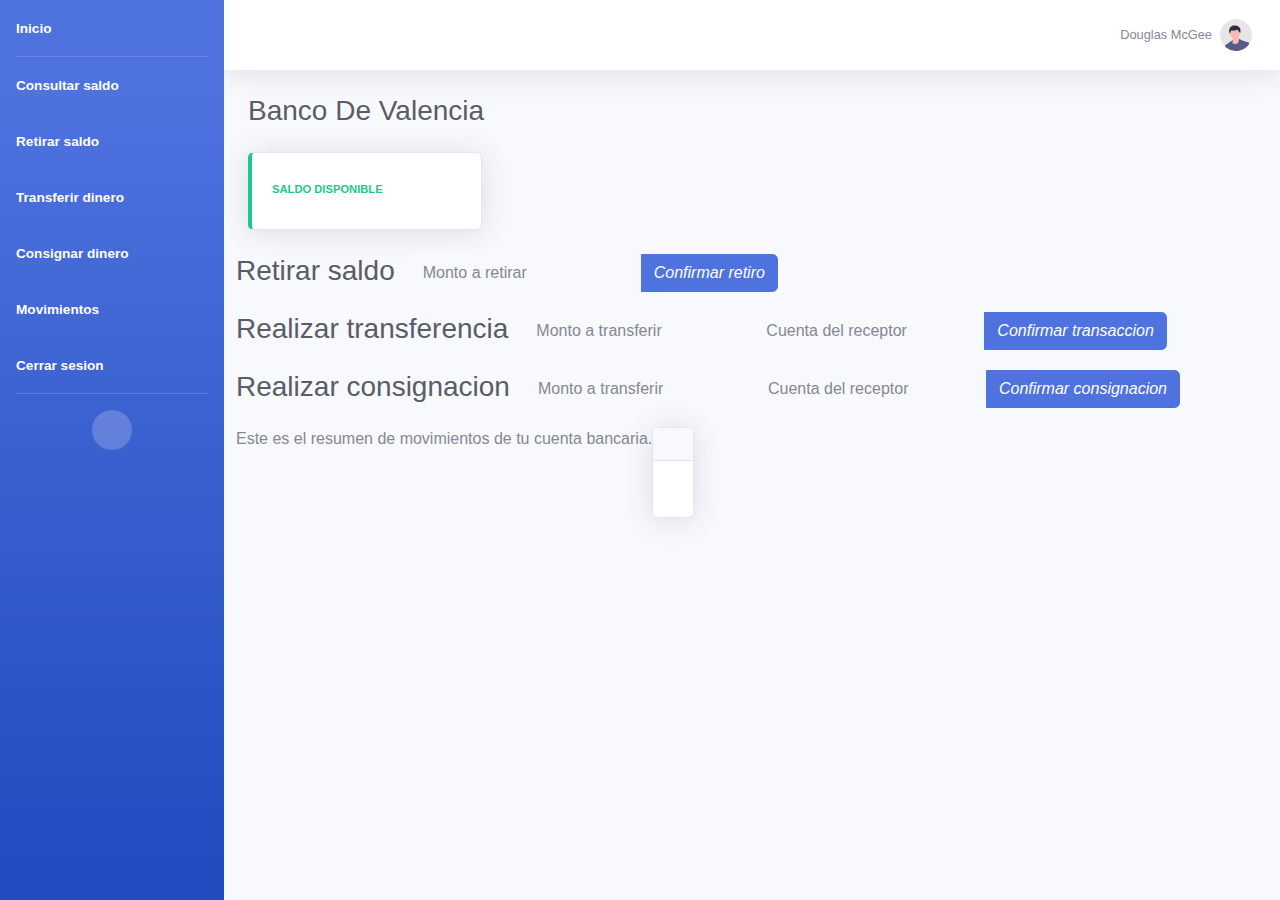
==== index.html @ 678fa813 "se realizo la funcion retirar" ====
<!DOCTYPE html>
<html lang="en">
  <head>
    <meta charset="UTF-8">
    <meta name="viewport" content="width=device-width, initial-scale=1.0">
    <title>Document</title>
    <link rel="stylesheet" href="css/style.css">
    <link href="https://cdn.jsdelivr.net/npm/bootstrap@5.0.2/dist/css/bootstrap.min.css" rel="stylesheet" integrity="sha384-EVSTQN3/azprG1Anm3QDgpJLIm9Nao0Yz1ztcQTwFspd3yD65VohhpuuCOmLASjC" crossorigin="anonymous">
  </head>

<body id="page-top">

    <!-- Page Wrapper -->
    <div id="wrapper">

        <!-- Barra lateral -->
        <ul class="navbar-nav bg-gradient-primary sidebar sidebar-dark accordion" id="accordionSidebar">

            <!-- Sidebar - Brand -->
            <li class="nav-item active">
                <a class="nav-link" href="index.html">
                    <span>Inicio</span></a>
            </li>

            <!-- Divider -->
            <hr class="sidebar-divider my-0">


            <!-- consultar saldo -->
            <li class="nav-item active">
                <a id="consultarSaldo" class="nav-link" href="#">
                    <span>Consultar saldo</span></a>
            </li>
            <!-- Retirar -->
            <li class="nav-item active">
                <a id="retirarSaldo" class="nav-link" href="#">
                    <span>Retirar saldo</span></a>
            </li>
            </li>

            <!-- Transferir -->
            <li class="nav-item active">
                <a class="nav-link" href="#">
                    <span>Transferir dinero</span></a>
            </li>

 
            <!--Consignar -->
            <li class="nav-item active ">
                <a class="nav-link consignar" href="#">
                    <span>Consignar dinero</span></a>
            </li>

            <!-- Resumen -->
            <li class="nav-item active">
                <a class="nav-link" id="consultarOperaciones" href="#">
                    <span>Movimientos</span></a>
            </li>

            <!-- Cerrar sesion-->
            <li class="nav-item active">
                <a class="nav-link" href="login.html">
                    <span>Cerrar sesion</span></a>
            </li>
            
            <!-- Divider -->
            <hr class="sidebar-divider d-none d-md-block">

            <!-- Sidebar Toggler (Sidebar) -->
            <div class="text-center d-none d-md-inline">
                <button class="rounded-circle border-0" id="sidebarToggle"></button>
            </div>

            <!-- logo -->
            <div>
                <img class="logo" src="https://encrypted-tbn0.gstatic.com/images?q=tbn:ANd9GcT0bnB9QWl3MsrbcKeLnNaoET5zdEjys6T5IZKcbMFw&s" alt="">
            </div>

        </ul>
        <!-- Final de barra lateral -->

        <!-- Content Wrapper -->
        <div id="content-wrapper" class="d-flex flex-column">

            <!-- Main Content -->
            <div id="content">

                <!-- Top Bar -->
                <nav class="navbar navbar-expand navbar-light bg-white topbar mb-4 static-top shadow">
                    <ul class="navbar-nav ml-auto">
                        <!-- Nav Item - User Information -->
                        <li class="nav-item dropdown no-arrow">
                            <a class="nav-link dropdown-toggle" href="#" id="userDropdown" role="button"
                                data-toggle="dropdown" aria-haspopup="true" aria-expanded="false">
                                    <span class="mr-2 d-none d-lg-inline text-gray-600 small nombreUsuario">Douglas McGee</span>
                                    <img class="img-profile rounded-circle"
                                src="img/undraw_profile.svg">
                            </a>   
                        </li>

                    </ul>
                </nav>
                <!-- Final Topbar -->

                <!-- Begin Page Content -->
                <div class="container-fluid">
                    
                <!-- Titulo de lña pagina -->
                <div class="d-sm-flex align-items-center justify-content-between mb-4">
                    <h1 class="h3 mb-0 text-gray-800">Banco De Valencia</h1>
                </div>
                <div class="row">
                    <div class="col-xl-3 col-md-6 mb-4">
                        <div class="card border-left-success shadow h-100 py-2">
                            <div class="card-body">
                                <div class="row no-gutters align-items-center">
                                    <div class="col mr-2">
                                        <div class="text-xs font-weight-bold text-success text-uppercase mb-1">
                                            Saldo Disponible</div>
                                        <div class="h5 mb-0 font-weight-bold text-gray-800 saldo"></div>
                                    </div>
                                    <div class="col-auto">
                                        <i class="fas fa-dollar-sign fa-2x text-gray-300"></i>
                                    </div>
                                </div>
                            </div>
                        </div>
                    </div>
                </div>
                <div class="row">
                    <h1 class="h3 mb-4 text-gray-800">Retirar saldo</h1>
                    <!-- Formulario retirar -->
                    <form class="d-none d-sm-inline-block form-inline mr-auto ml-md-3 my-2 my-md-0 mw-100 navbar-search">
                        <div class="input-group">
                                <input type="text" class="form-control bg-light border-0 small saldoARetirar" placeholder="Monto a retirar"
                                aria-label="Search" aria-describedby="basic-addon2">                   
                                <div class="input-group-append">
                                <button class="btn btn-primary aceptarRetiro" type="button">
                                    <i>Confirmar retiro</i>
                                </button>
                            </div>
                        </div>
                    </form>
                </div>
                <div class="row">
                    <h1 class="h3 mb-4 text-gray-800">Realizar transferencia</h1>
                <!-- Formulario consignar -->
                <form class="d-none d-sm-inline-block form-inline mr-auto ml-md-3 my-2 my-md-0 mw-100 navbar-search">
                    <div class="input-group">
                            <input type="text" class="form-control bg-light border-0 small" placeholder="Monto a transferir"
                            aria-label="Search" aria-describedby="basic-addon2">
                            <input type="text" class="form-control bg-light border-0 small" placeholder="Cuenta del receptor"
                            aria-label="Search" aria-describedby="basic-addon2">    
                        <div class="input-group-append">
                            <button class="btn btn-primary" type="button">
                                <i>Confirmar transaccion</i>
                            </button>
                        </div>
                    </div>
                </form>
                </div>
                <div class="row">
                <!-- Formulario consignar -->
                <h1 class="h3 mb-4 text-gray-800">Realizar consignacion</h1>
                
                <form class="d-none d-sm-inline-block form-inline mr-auto ml-md-3 my-2 my-md-0 mw-100 navbar-search" >
                     <!--<p id="mensajeConsigancion"></p>-->
                    <div class="input-group  menuConsignar" >
                            <input type="number" class="form-control bg-light border-0 small valorConsignar" placeholder="Monto a transferir"
                            aria-label="Search" aria-describedby="basic-addon2" >
                            <input type="text" class="form-control bg-light border-0 small numCuentaConsignar" placeholder="Cuenta del receptor"
                            aria-label="Search" aria-describedby="basic-addon2">    
                        <div class="input-group-append">
                            <button class="btn btn-primary aceptarConsignacion" type="button">
                                <i>Confirmar consignacion</i>
                            </button>
                        </div>
                    </div>
                </form>
                </div>
                <div class="row">
                    <p class="mb-4">Este es el resumen de movimientos de tu cuenta bancaria</a>.</p>

                    <!-- DataTales Example -->
                    <div class="card shadow mb-4">
                        <div class="card-header py-3">
                        </div>
                        <div class="card-body">
                            <div class="table-responsive">
                                <table class="table table-bordered tablaOperaciones" id="dataTable" width="100%" cellspacing="0">
                                    <tr class="table table-bordered" style="display: none;" id="iniTabla" width="100%" cellspacing="0">      
                                        <th >dia y fecha   </th>      
                                        <th> numero de Cajero</th>      
                                        <th> tipo de operacion</th>     
                                    </tr>
                                </table>
                            </div>
                        </div>
                    </div>
                </div>
                <!-- Content Row -->
                    <div class="row">

                <img class="banco1" src="https://upload.wikimedia.org/wikipedia/ca/thumb/f/f5/Logo_Banc_de_Val%C3%A8ncia.svg/1200px-Logo_Banc_de_Val%C3%A8ncia.svg.png"
                 alt="">
                <!-- Content Row -->

                    <div class="row">

                    

                       
                    </div>

                    <!-- Content Row -->
                    <div class="row">

                        <!-- Content Column -->
                        <div class="col-lg-6 mb-4">

                            
                            

                        <div class="col-lg-6 mb-4">

                           



                        </div>
                    </div>

                </div>
                <!-- /.container-fluid -->

            </div>

            

        </div>
        <!-- End of Content Wrapper -->

    </div>
    <!-- End of Page Wrapper -->
  <script src="js/script.js"></script>
  <script src="js/scriptSaldo.js"></script>
  <script src="https://cdn.jsdelivr.net/npm/bootstrap@5.0.2/dist/js/bootstrap.bundle.min.js" integrity="sha384-MrcW6ZMFYlzcLA8Nl+NtUVF0sA7MsXsP1UyJoMp4YLEuNSfAP+JcXn/tWtIaxVXM" crossorigin="anonymous"></script>
</body>
</html>
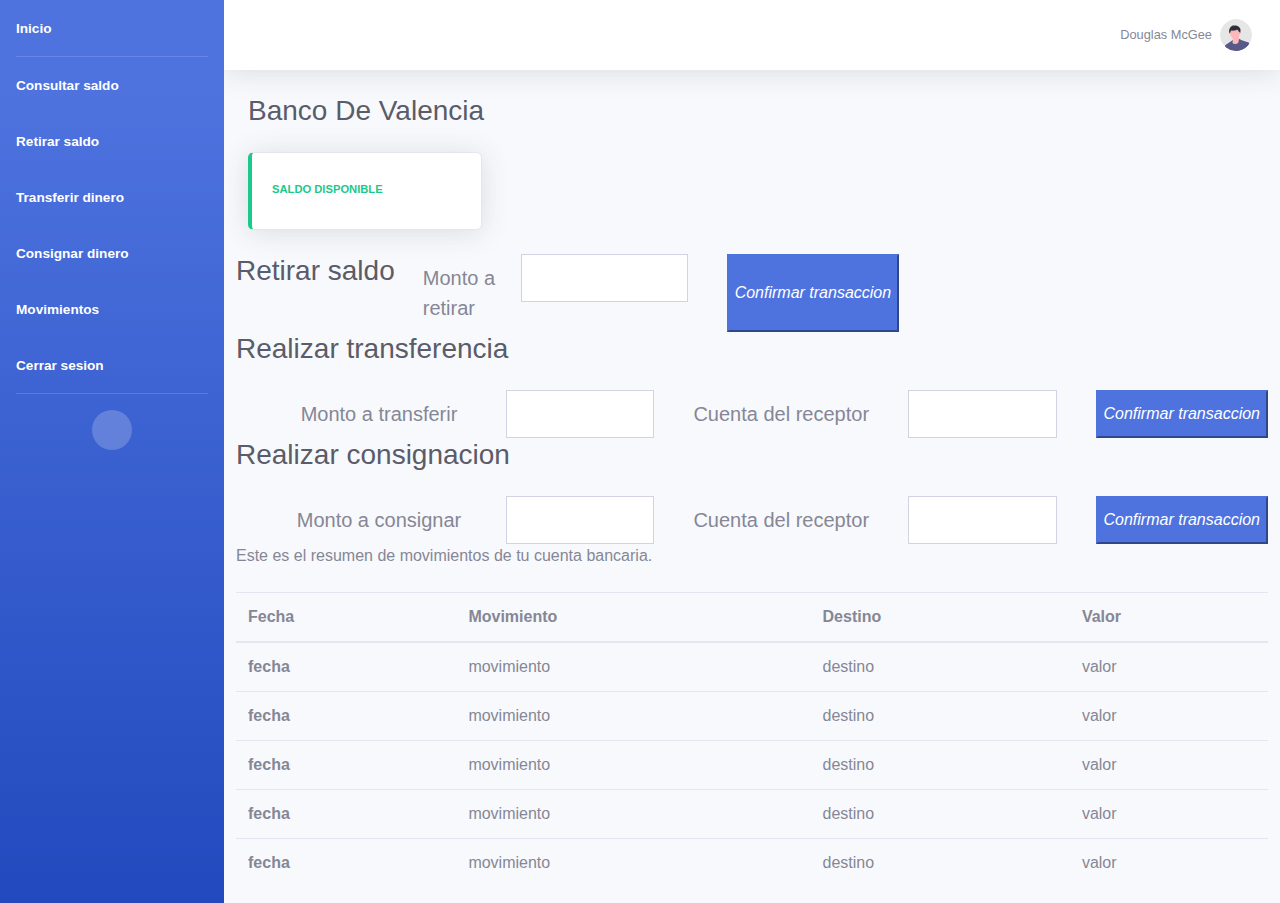
==== commit c0f5d32b: "cambio en formularios,botones y tabla" ====
--- a/index.html
+++ b/index.html
@@ -33,27 +33,27 @@
             </li>
             <!-- Retirar -->
             <li class="nav-item active">
-                <a id="retirarSaldo" class="nav-link" href="#">
+                <a class="nav-link" href="retirar.html">
                     <span>Retirar saldo</span></a>
             </li>
             </li>
 
             <!-- Transferir -->
             <li class="nav-item active">
-                <a class="nav-link" href="#">
+                <a class="nav-link" href="transferir.html">
                     <span>Transferir dinero</span></a>
             </li>
 
  
             <!--Consignar -->
-            <li class="nav-item active ">
-                <a class="nav-link consignar" href="#">
+            <li class="nav-item active">
+                <a class="nav-link" href="consignar.html">
                     <span>Consignar dinero</span></a>
             </li>
 
             <!-- Resumen -->
             <li class="nav-item active">
-                <a class="nav-link" id="consultarOperaciones" href="#">
+                <a class="nav-link" href="tables.html">
                     <span>Movimientos</span></a>
             </li>
 
@@ -92,7 +92,7 @@
                         <li class="nav-item dropdown no-arrow">
                             <a class="nav-link dropdown-toggle" href="#" id="userDropdown" role="button"
                                 data-toggle="dropdown" aria-haspopup="true" aria-expanded="false">
-                                    <span class="mr-2 d-none d-lg-inline text-gray-600 small nombreUsuario">Douglas McGee</span>
+                                    <span class="mr-2 d-none d-lg-inline text-gray-600 small">Douglas McGee</span>
                                     <img class="img-profile rounded-circle"
                                 src="img/undraw_profile.svg">
                             </a>   
@@ -109,6 +109,7 @@
                 <div class="d-sm-flex align-items-center justify-content-between mb-4">
                     <h1 class="h3 mb-0 text-gray-800">Banco De Valencia</h1>
                 </div>
+                <!-- retirar saldo -->
                 <div class="row">
                     <div class="col-xl-3 col-md-6 mb-4">
                         <div class="card border-left-success shadow h-100 py-2">
@@ -127,53 +128,53 @@
                         </div>
                     </div>
                 </div>
+                <!-- retirar saldo -->
                 <div class="row">
                     <h1 class="h3 mb-4 text-gray-800">Retirar saldo</h1>
-                    <!-- Formulario retirar -->
+                <!-- Formulario transferir -->
                     <form class="d-none d-sm-inline-block form-inline mr-auto ml-md-3 my-2 my-md-0 mw-100 navbar-search">
-                        <div class="input-group">
-                                <input type="text" class="form-control bg-light border-0 small saldoARetirar" placeholder="Monto a retirar"
-                                aria-label="Search" aria-describedby="basic-addon2">                   
-                                <div class="input-group-append">
-                                <button class="btn btn-primary aceptarRetiro" type="button">
-                                    <i>Confirmar retiro</i>
-                                </button>
+                        <div class="input-group Monto">
+                            <label  for="colFormLabelLg" class="col-sm-2 col-form-label col-form-label-lg">Monto a retirar</label>
+                            <input type="text" class="form-control form-control-lg col-sm-3 " id="colFormLabelLg"> 
+                            <div class="input-group-append">
+                                    <button class="btn-primary buttonConfirmar " type="button">
+                                        <i>Confirmar transaccion</i>
+                                    </button>
                             </div>
                         </div>
                     </form>
                 </div>
+                <!-- transferir saldo -->
                 <div class="row">
                     <h1 class="h3 mb-4 text-gray-800">Realizar transferencia</h1>
                 <!-- Formulario consignar -->
                 <form class="d-none d-sm-inline-block form-inline mr-auto ml-md-3 my-2 my-md-0 mw-100 navbar-search">
                     <div class="input-group">
-                            <input type="text" class="form-control bg-light border-0 small" placeholder="Monto a transferir"
-                            aria-label="Search" aria-describedby="basic-addon2">
-                            <input type="text" class="form-control bg-light border-0 small" placeholder="Cuenta del receptor"
-                            aria-label="Search" aria-describedby="basic-addon2">    
+                        <label for="colFormLabelLg" class="col-sm-3 col-form-label col-form-label-lg">Monto a transferir</label>
+                        <input type="text" class="form-control form-control-lg col-sm-3 " id="colFormLabelLg"> 
+                        <label for="colFormLabelLg" class="col-sm-3 col-form-label col-form-label-lg">Cuenta del receptor</label>
+                        <input type="text" class="form-control form-control-lg col-sm-3 " id="colFormLabelLg"> 
                         <div class="input-group-append">
-                            <button class="btn btn-primary" type="button">
-                                <i>Confirmar transaccion</i>
-                            </button>
+                                <button class="btn-primary buttonConfirmar " type="button">
+                                    <i>Confirmar transaccion</i>
+                                </button>
                         </div>
                     </div>
                 </form>
                 </div>
                 <div class="row">
+                    <h1 class="h3 mb-4 text-gray-800">Realizar consignacion</h1>
                 <!-- Formulario consignar -->
-                <h1 class="h3 mb-4 text-gray-800">Realizar consignacion</h1>
-                
-                <form class="d-none d-sm-inline-block form-inline mr-auto ml-md-3 my-2 my-md-0 mw-100 navbar-search" >
-                     <!--<p id="mensajeConsigancion"></p>-->
-                    <div class="input-group  menuConsignar" >
-                            <input type="number" class="form-control bg-light border-0 small valorConsignar" placeholder="Monto a transferir"
-                            aria-label="Search" aria-describedby="basic-addon2" >
-                            <input type="text" class="form-control bg-light border-0 small numCuentaConsignar" placeholder="Cuenta del receptor"
-                            aria-label="Search" aria-describedby="basic-addon2">    
+                <form class="d-none d-sm-inline-block form-inline mr-auto ml-md-3 my-2 my-md-0 mw-100 navbar-search">
+                    <div class="input-group">
+                        <label for="colFormLabelLg" class="col-sm-3 col-form-label col-form-label-lg">Monto a consignar</label>
+                        <input type="text" class="form-control form-control-lg col-sm-3 " id="colFormLabelLg"> 
+                        <label for="colFormLabelLg" class="col-sm-3 col-form-label col-form-label-lg">Cuenta del receptor</label>
+                        <input type="text" class="form-control form-control-lg col-sm-3 " id="colFormLabelLg"> 
                         <div class="input-group-append">
-                            <button class="btn btn-primary aceptarConsignacion" type="button">
-                                <i>Confirmar consignacion</i>
-                            </button>
+                                <button class="btn-primary buttonConfirmar " type="button">
+                                    <i>Confirmar transaccion</i>
+                                </button>
                         </div>
                     </div>
                 </form>
@@ -181,65 +182,59 @@
                 <div class="row">
                     <p class="mb-4">Este es el resumen de movimientos de tu cuenta bancaria</a>.</p>
 
-                    <!-- DataTales Example -->
-                    <div class="card shadow mb-4">
-                        <div class="card-header py-3">
-                        </div>
-                        <div class="card-body">
-                            <div class="table-responsive">
-                                <table class="table table-bordered tablaOperaciones" id="dataTable" width="100%" cellspacing="0">
-                                    <tr class="table table-bordered" style="display: none;" id="iniTabla" width="100%" cellspacing="0">      
-                                        <th >dia y fecha   </th>      
-                                        <th> numero de Cajero</th>      
-                                        <th> tipo de operacion</th>     
-                                    </tr>
-                                </table>
-                            </div>
-                        </div>
-                    </div>
+                    <!-- Movimientos -->
+                    <table class="table">
+                        <thead>
+                          <tr>
+                            <th scope="col">Fecha</th>
+                            <th scope="col">Movimiento</th>
+                            <th scope="col">Destino</th>
+                            <th scope="col">Valor</th>
+                          </tr>
+                        </thead>
+                        <tbody>
+                          <tr>
+                            <th>fecha</th>
+                            <td>movimiento</td>
+                            <td>destino</td>
+                            <td>valor</td>
+                          </tr>
+                          <tr>
+                            <th>fecha</th>
+                            <td>movimiento</td>
+                            <td>destino</td>
+                            <td>valor</td>
+                          </tr>
+                          <tr>
+                            <th>fecha</th>
+                            <td>movimiento</td>
+                            <td>destino</td>
+                            <td>valor</td>
+                          </tr>
+                          <tr>
+                            <th>fecha</th>
+                            <td>movimiento</td>
+                            <td>destino</td>
+                            <td>valor</td>
+                          </tr>
+                          <tr>
+                            <th>fecha</th>
+                            <td>movimiento</td>
+                            <td>destino</td>
+                            <td>valor</td>
+                          </tr>
+                        </tbody>
+                      </table>
                 </div>
                 <!-- Content Row -->
                     <div class="row">
-
-                <img class="banco1" src="https://upload.wikimedia.org/wikipedia/ca/thumb/f/f5/Logo_Banc_de_Val%C3%A8ncia.svg/1200px-Logo_Banc_de_Val%C3%A8ncia.svg.png"
-                 alt="">
-                <!-- Content Row -->
-
-                    <div class="row">
-
-                    
-
-                       
-                    </div>
-
-                    <!-- Content Row -->
-                    <div class="row">
-
-                        <!-- Content Column -->
-                        <div class="col-lg-6 mb-4">
-
-                            
-                            
-
-                        <div class="col-lg-6 mb-4">
-
-                           
-
-
-
-                        </div>
-                    </div>
-
-                </div>
-                <!-- /.container-fluid -->
-
+                        <img class="banco1" src="https://upload.wikimedia.org/wikipedia/ca/thumb/f/f5/Logo_Banc_de_Val%C3%A8ncia.svg/1200px-Logo_Banc_de_Val%C3%A8ncia.svg.png"alt="">
+                     </div>
+                    </div>
+                </div>
             </div>
-
-            
-
         </div>
         <!-- End of Content Wrapper -->
-
     </div>
     <!-- End of Page Wrapper -->
   <script src="js/script.js"></script>
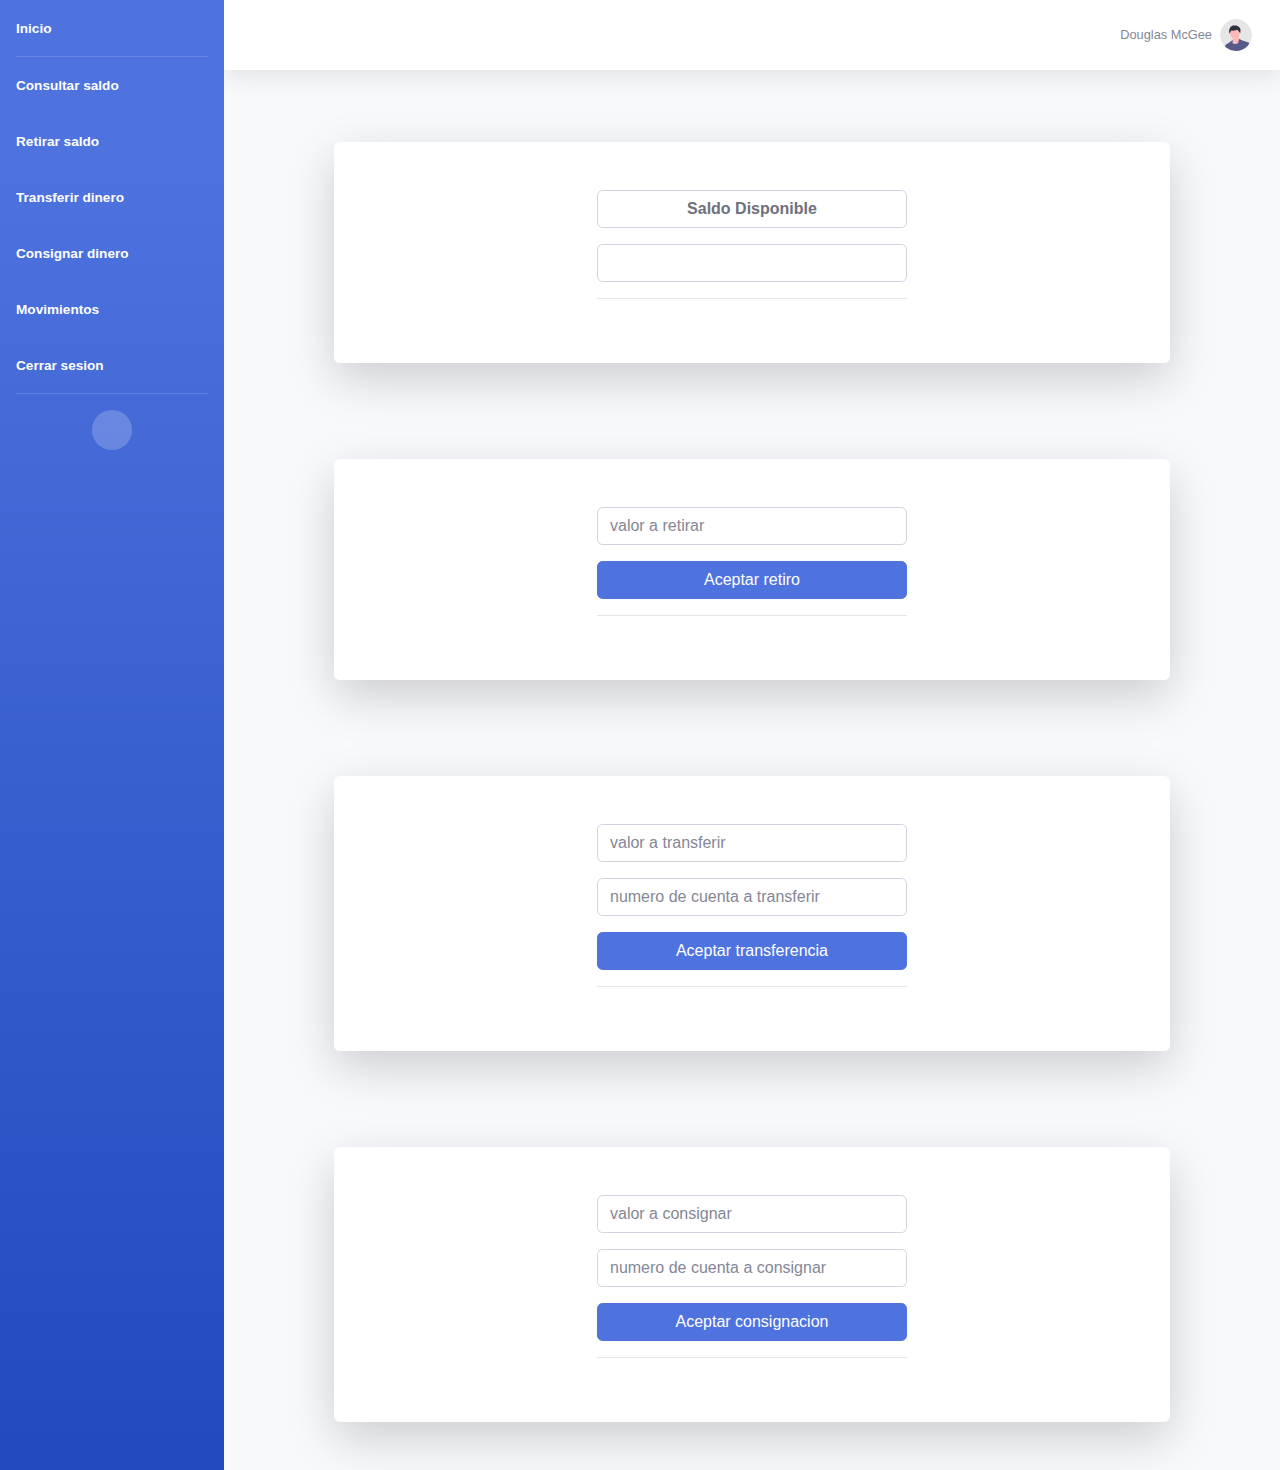
==== commit 96125088: "cambios en cuerpo de pagina" ====
--- a/index.html
+++ b/index.html
@@ -103,140 +103,137 @@
                 <!-- Final Topbar -->
 
                 <!-- Begin Page Content -->
-                <div class="container-fluid">
-                    
-                <!-- Titulo de lña pagina -->
-                <div class="d-sm-flex align-items-center justify-content-between mb-4">
-                    <h1 class="h3 mb-0 text-gray-800">Banco De Valencia</h1>
-                </div>
-                <!-- retirar saldo -->
-                <div class="row">
-                    <div class="col-xl-3 col-md-6 mb-4">
-                        <div class="card border-left-success shadow h-100 py-2">
-                            <div class="card-body">
-                                <div class="row no-gutters align-items-center">
-                                    <div class="col mr-2">
-                                        <div class="text-xs font-weight-bold text-success text-uppercase mb-1">
-                                            Saldo Disponible</div>
-                                        <div class="h5 mb-0 font-weight-bold text-gray-800 saldo"></div>
-                                    </div>
-                                    <div class="col-auto">
-                                        <i class="fas fa-dollar-sign fa-2x text-gray-300"></i>
-                                    </div>
-                                </div>
+                <section id="consultar saldo">
+                    <div class="container">
+                        <!-- Outer Row -->
+                            <div class="row justify-content-center">
+                                <div class="col-xl-10 col-lg-12 col-md-9">
+                                    <div class="card o-hidden border-0 shadow-lg my-5">
+                                        <div class="card-body p-0">
+                                        <!-- Nested Row within Card Body -->
+                                            <div class="row">
+                                                <div class="col-lg-3 d-none d-lg-block"></div>
+                                                <div class="col-lg-6">
+                                                     <div class="p-5">                            
+                                                        <div class="error"></div>
+                                                        <form class="saldo">
+                                                            <div class="form-group">                                                             
+                                                                <label for="saldo" class="form-control form-control-user"><center class="mb-3"><b>Saldo Disponible</b></center></label>
+                                                            </div>
+                                                            <div class="form-group">                                                             
+                                                                <input type="text" class="form-control form-control-user" id="">
+                                                            </div>
+                                                        </form>
+                                                        <hr>
+                                                    </div>
+                                                </div>
+                                            </div>
+                                        </div>
+                                    </div>
+                                </div>                 
                             </div>
                         </div>
+                </section>
+                <section id="retirar">
+                    <div class="container">
+                        <!-- Outer Row -->
+                            <div class="row justify-content-center">
+                                <div class="col-xl-10 col-lg-12 col-md-9">
+                                    <div class="card o-hidden border-0 shadow-lg my-5">
+                                        <div class="card-body p-0">
+                                        <!-- Nested Row within Card Body -->
+                                            <div class="row">
+                                                <div class="col-lg-3 d-none d-lg-block"></div>
+                                                <div class="col-lg-6">
+                                                    <div class="p-5">                            
+                                                        <div class="error"></div>
+                                                        <form class="retirar">
+                                                            <div class="form-group">                                                             
+                                                              <input type="text" class="form-control form-control-user" id="" placeholder="valor a retirar">
+                                                            </div>
+                                                            <a href="#" id="aceptarTrnasferencia" class="btn btn-primary btn-user btn-block">Aceptar retiro</a>
+                                                        </form>
+                                                        <hr>
+                                                    </div>
+                                                </div>
+                                            </div>
+                                        </div>
+                                    </div>
+                                </div>                
+                            </div>
                     </div>
-                </div>
-                <!-- retirar saldo -->
-                <div class="row">
-                    <h1 class="h3 mb-4 text-gray-800">Retirar saldo</h1>
-                <!-- Formulario transferir -->
-                    <form class="d-none d-sm-inline-block form-inline mr-auto ml-md-3 my-2 my-md-0 mw-100 navbar-search">
-                        <div class="input-group Monto">
-                            <label  for="colFormLabelLg" class="col-sm-2 col-form-label col-form-label-lg">Monto a retirar</label>
-                            <input type="text" class="form-control form-control-lg col-sm-3 " id="colFormLabelLg"> 
-                            <div class="input-group-append">
-                                    <button class="btn-primary buttonConfirmar " type="button">
-                                        <i>Confirmar transaccion</i>
-                                    </button>
-                            </div>
-                        </div>
-                    </form>
-                </div>
-                <!-- transferir saldo -->
-                <div class="row">
-                    <h1 class="h3 mb-4 text-gray-800">Realizar transferencia</h1>
-                <!-- Formulario consignar -->
-                <form class="d-none d-sm-inline-block form-inline mr-auto ml-md-3 my-2 my-md-0 mw-100 navbar-search">
-                    <div class="input-group">
-                        <label for="colFormLabelLg" class="col-sm-3 col-form-label col-form-label-lg">Monto a transferir</label>
-                        <input type="text" class="form-control form-control-lg col-sm-3 " id="colFormLabelLg"> 
-                        <label for="colFormLabelLg" class="col-sm-3 col-form-label col-form-label-lg">Cuenta del receptor</label>
-                        <input type="text" class="form-control form-control-lg col-sm-3 " id="colFormLabelLg"> 
-                        <div class="input-group-append">
-                                <button class="btn-primary buttonConfirmar " type="button">
-                                    <i>Confirmar transaccion</i>
-                                </button>
-                        </div>
-                    </div>
-                </form>
-                </div>
-                <div class="row">
-                    <h1 class="h3 mb-4 text-gray-800">Realizar consignacion</h1>
-                <!-- Formulario consignar -->
-                <form class="d-none d-sm-inline-block form-inline mr-auto ml-md-3 my-2 my-md-0 mw-100 navbar-search">
-                    <div class="input-group">
-                        <label for="colFormLabelLg" class="col-sm-3 col-form-label col-form-label-lg">Monto a consignar</label>
-                        <input type="text" class="form-control form-control-lg col-sm-3 " id="colFormLabelLg"> 
-                        <label for="colFormLabelLg" class="col-sm-3 col-form-label col-form-label-lg">Cuenta del receptor</label>
-                        <input type="text" class="form-control form-control-lg col-sm-3 " id="colFormLabelLg"> 
-                        <div class="input-group-append">
-                                <button class="btn-primary buttonConfirmar " type="button">
-                                    <i>Confirmar transaccion</i>
-                                </button>
-                        </div>
-                    </div>
-                </form>
-                </div>
-                <div class="row">
-                    <p class="mb-4">Este es el resumen de movimientos de tu cuenta bancaria</a>.</p>
-
-                    <!-- Movimientos -->
-                    <table class="table">
-                        <thead>
-                          <tr>
-                            <th scope="col">Fecha</th>
-                            <th scope="col">Movimiento</th>
-                            <th scope="col">Destino</th>
-                            <th scope="col">Valor</th>
-                          </tr>
-                        </thead>
-                        <tbody>
-                          <tr>
-                            <th>fecha</th>
-                            <td>movimiento</td>
-                            <td>destino</td>
-                            <td>valor</td>
-                          </tr>
-                          <tr>
-                            <th>fecha</th>
-                            <td>movimiento</td>
-                            <td>destino</td>
-                            <td>valor</td>
-                          </tr>
-                          <tr>
-                            <th>fecha</th>
-                            <td>movimiento</td>
-                            <td>destino</td>
-                            <td>valor</td>
-                          </tr>
-                          <tr>
-                            <th>fecha</th>
-                            <td>movimiento</td>
-                            <td>destino</td>
-                            <td>valor</td>
-                          </tr>
-                          <tr>
-                            <th>fecha</th>
-                            <td>movimiento</td>
-                            <td>destino</td>
-                            <td>valor</td>
-                          </tr>
-                        </tbody>
-                      </table>
-                </div>
-                <!-- Content Row -->
-                    <div class="row">
-                        <img class="banco1" src="https://upload.wikimedia.org/wikipedia/ca/thumb/f/f5/Logo_Banc_de_Val%C3%A8ncia.svg/1200px-Logo_Banc_de_Val%C3%A8ncia.svg.png"alt="">
-                     </div>
-                    </div>
+                </section>
+                <section id="trasnferir">
+                    <div class="container">
+                        <!-- Outer Row -->
+                            <div class="row justify-content-center">
+                                <div class="col-xl-10 col-lg-12 col-md-9">
+                                    <div class="card o-hidden border-0 shadow-lg my-5">
+                                        <div class="card-body p-0">
+                                        <!-- Nested Row within Card Body -->
+                                            <div class="row">
+                                                <div class="col-lg-3 d-none d-lg-block"></div>
+                                                <div class="col-lg-6">
+                                                    <div class="p-5">                            
+                                                        <div class="error"></div>
+                                                        <form class="transferir">
+                                                            <div class="form-group">                                                             
+                                                              <input type="text" class="form-control form-control-user" id="" placeholder="valor a transferir">
+                                                            </div>
+                                                            <div class="form-group">
+                                                              <input type="text" class="form-control form-control-user" id="" placeholder="numero de cuenta a transferir">
+                                                             </div>
+                                                            <a href="#" id="" class="btn btn-primary btn-user btn-block">Aceptar transferencia</a>
+                                                        </form>
+                                                        <hr>
+                                                    </div>
+                                                </div>
+                                            </div>
+                                        </div>
+                                    </div>
+                                </div>                 
+                            </div>
+                    </div>    
+                </section>
+                <section id="consignar saldo">
+                    <div class="container">
+                        <!-- Outer Row -->
+                            <div class="row justify-content-center">
+                                <div class="col-xl-10 col-lg-12 col-md-9">
+                                    <div class="card o-hidden border-0 shadow-lg my-5">
+                                        <div class="card-body p-0">
+                                        <!-- Nested Row within Card Body -->
+                                            <div class="row">
+                                                <div class="col-lg-3 d-none d-lg-block"></div>
+                                                <div class="col-lg-6">
+                                                    <div class="p-5">                            
+                                                        <div class="error"></div>
+                                                        <form class="consignar">
+                                                            <div class="form-group">                                                             
+                                                              <input type="text" class="form-control form-control-user" id="" placeholder="valor a consignar">
+                                                            </div>
+                                                            <div class="form-group">
+                                                              <input type="text" class="form-control form-control-user" id="" placeholder="numero de cuenta a consignar">
+                                                            </div>
+                                                            <a href="#" id="" class="btn btn-primary btn-user btn-block">Aceptar consignacion</a>
+                                                        </form>
+                                                        <hr>
+                                                    </div>
+                                                </div>
+                                            </div>
+                                        </div>
+                                    </div>
+                                </div>                 
+                            </div>
+                      </div>
+                </section>
+
                 </div>
             </div>
         </div>
         <!-- End of Content Wrapper -->
     </div>
-    <!-- End of Page Wrapper -->
+   
   <script src="js/script.js"></script>
   <script src="js/scriptSaldo.js"></script>
   <script src="https://cdn.jsdelivr.net/npm/bootstrap@5.0.2/dist/js/bootstrap.bundle.min.js" integrity="sha384-MrcW6ZMFYlzcLA8Nl+NtUVF0sA7MsXsP1UyJoMp4YLEuNSfAP+JcXn/tWtIaxVXM" crossorigin="anonymous"></script>
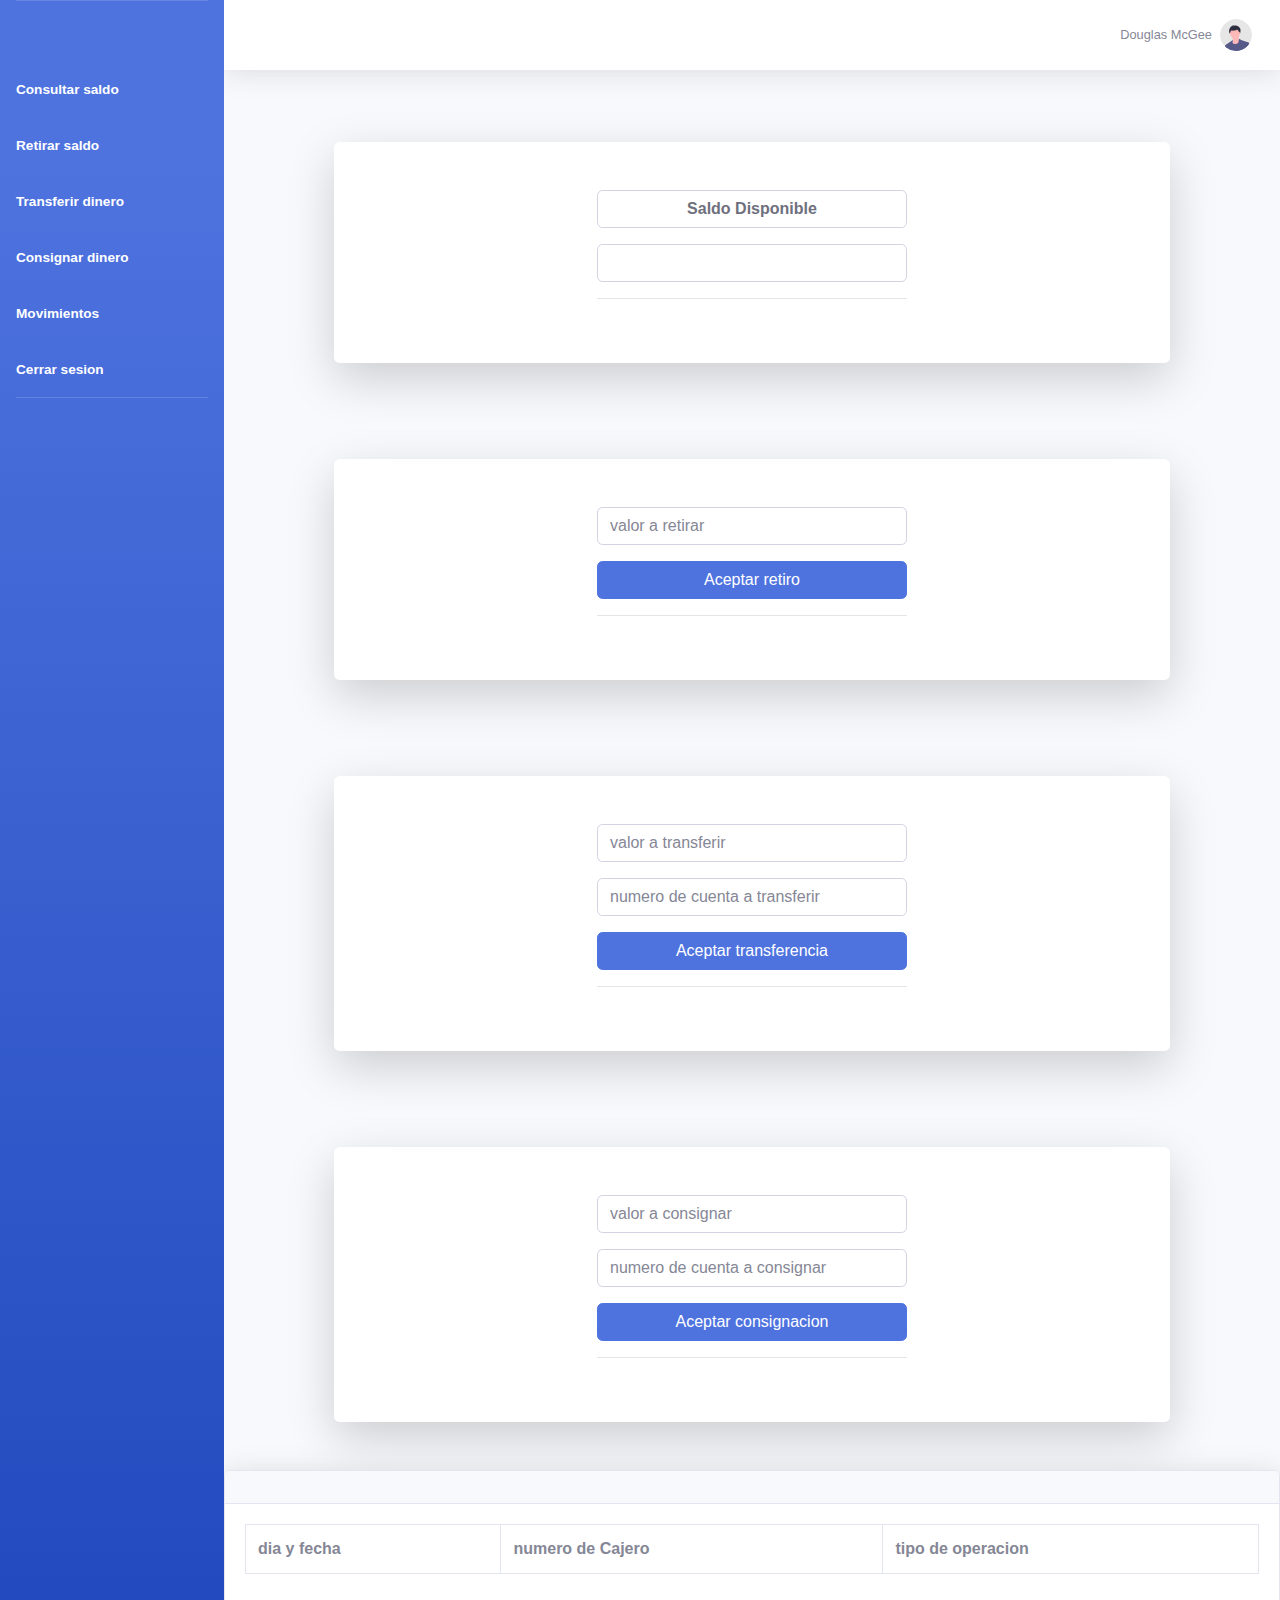
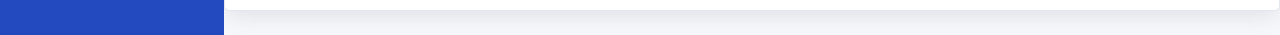
==== commit ca9b3212: "varios cambios" ====
--- a/index.html
+++ b/index.html
@@ -16,44 +16,40 @@
         <!-- Barra lateral -->
         <ul class="navbar-nav bg-gradient-primary sidebar sidebar-dark accordion" id="accordionSidebar">
 
-            <!-- Sidebar - Brand -->
-            <li class="nav-item active">
-                <a class="nav-link" href="index.html">
-                    <span>Inicio</span></a>
-            </li>
-
+           
+           
             <!-- Divider -->
             <hr class="sidebar-divider my-0">
 
 
             <!-- consultar saldo -->
-            <li class="nav-item active">
+            <li class="nav-item active" id="consultarmargin">
                 <a id="consultarSaldo" class="nav-link" href="#">
                     <span>Consultar saldo</span></a>
             </li>
             <!-- Retirar -->
             <li class="nav-item active">
-                <a class="nav-link" href="retirar.html">
+                <a id="retirarSaldo" class="nav-link" href="#">
                     <span>Retirar saldo</span></a>
             </li>
             </li>
 
             <!-- Transferir -->
             <li class="nav-item active">
-                <a class="nav-link" href="transferir.html">
+                <a id="transferirSaldo" class="nav-link" href="#">
                     <span>Transferir dinero</span></a>
             </li>
 
  
             <!--Consignar -->
             <li class="nav-item active">
-                <a class="nav-link" href="consignar.html">
+                <a id="consignar" class="nav-link" href="#">
                     <span>Consignar dinero</span></a>
             </li>
 
             <!-- Resumen -->
             <li class="nav-item active">
-                <a class="nav-link" href="tables.html">
+                <a id="consultarOperaciones" class="nav-link" href="#">
                     <span>Movimientos</span></a>
             </li>
 
@@ -65,11 +61,6 @@
             
             <!-- Divider -->
             <hr class="sidebar-divider d-none d-md-block">
-
-            <!-- Sidebar Toggler (Sidebar) -->
-            <div class="text-center d-none d-md-inline">
-                <button class="rounded-circle border-0" id="sidebarToggle"></button>
-            </div>
 
             <!-- logo -->
             <div>
@@ -92,7 +83,7 @@
                         <li class="nav-item dropdown no-arrow">
                             <a class="nav-link dropdown-toggle" href="#" id="userDropdown" role="button"
                                 data-toggle="dropdown" aria-haspopup="true" aria-expanded="false">
-                                    <span class="mr-2 d-none d-lg-inline text-gray-600 small">Douglas McGee</span>
+                                    <span class="mr-2 d-none d-lg-inline text-gray-600 small" id="nombre_Usuario">Douglas McGee</span>
                                     <img class="img-profile rounded-circle"
                                 src="img/undraw_profile.svg">
                             </a>   
@@ -103,7 +94,7 @@
                 <!-- Final Topbar -->
 
                 <!-- Begin Page Content -->
-                <section id="consultar saldo">
+                <section id="consultar_Saldo">
                     <div class="container">
                         <!-- Outer Row -->
                             <div class="row justify-content-center">
@@ -121,7 +112,7 @@
                                                                 <label for="saldo" class="form-control form-control-user"><center class="mb-3"><b>Saldo Disponible</b></center></label>
                                                             </div>
                                                             <div class="form-group">                                                             
-                                                                <input type="text" class="form-control form-control-user" id="">
+                                                                <input type="text" class="form-control form-control-user" id="saldo">
                                                             </div>
                                                         </form>
                                                         <hr>
@@ -134,7 +125,7 @@
                             </div>
                         </div>
                 </section>
-                <section id="retirar">
+                <section id="retirar_Saldo">
                     <div class="container">
                         <!-- Outer Row -->
                             <div class="row justify-content-center">
@@ -149,9 +140,9 @@
                                                         <div class="error"></div>
                                                         <form class="retirar">
                                                             <div class="form-group">                                                             
-                                                              <input type="text" class="form-control form-control-user" id="" placeholder="valor a retirar">
-                                                            </div>
-                                                            <a href="#" id="aceptarTrnasferencia" class="btn btn-primary btn-user btn-block">Aceptar retiro</a>
+                                                              <input type="text" class="form-control form-control-user" id="saldoARetirar" placeholder="valor a retirar">
+                                                            </div>
+                                                            <a href="#" id="aceptarRetiro" class="btn btn-primary btn-user btn-block">Aceptar retiro</a>
                                                         </form>
                                                         <hr>
                                                     </div>
@@ -163,7 +154,7 @@
                             </div>
                     </div>
                 </section>
-                <section id="trasnferir">
+                <section id="transferir_Saldo">
                     <div class="container">
                         <!-- Outer Row -->
                             <div class="row justify-content-center">
@@ -178,12 +169,12 @@
                                                         <div class="error"></div>
                                                         <form class="transferir">
                                                             <div class="form-group">                                                             
-                                                              <input type="text" class="form-control form-control-user" id="" placeholder="valor a transferir">
+                                                              <input type="text" class="form-control form-control-user" id="valorTransferencia" placeholder="valor a transferir">
                                                             </div>
                                                             <div class="form-group">
-                                                              <input type="text" class="form-control form-control-user" id="" placeholder="numero de cuenta a transferir">
+                                                              <input type="text" class="form-control form-control-user" id="numCuentaTransferir" placeholder="numero de cuenta a transferir">
                                                              </div>
-                                                            <a href="#" id="" class="btn btn-primary btn-user btn-block">Aceptar transferencia</a>
+                                                            <a href="#" id="aceptarTransferencia" class="btn btn-primary btn-user btn-block">Aceptar transferencia</a>
                                                         </form>
                                                         <hr>
                                                     </div>
@@ -195,7 +186,7 @@
                             </div>
                     </div>    
                 </section>
-                <section id="consignar saldo">
+                <section id="consignar_Saldo">
                     <div class="container">
                         <!-- Outer Row -->
                             <div class="row justify-content-center">
@@ -210,12 +201,12 @@
                                                         <div class="error"></div>
                                                         <form class="consignar">
                                                             <div class="form-group">                                                             
-                                                              <input type="text" class="form-control form-control-user" id="" placeholder="valor a consignar">
+                                                              <input type="text" class="form-control form-control-user" id="valorConsignar" placeholder="valor a consignar">
                                                             </div>
                                                             <div class="form-group">
-                                                              <input type="text" class="form-control form-control-user" id="" placeholder="numero de cuenta a consignar">
-                                                            </div>
-                                                            <a href="#" id="" class="btn btn-primary btn-user btn-block">Aceptar consignacion</a>
+                                                              <input type="text" class="form-control form-control-user" id="numCuentaConsignar" placeholder="numero de cuenta a consignar">
+                                                            </div>
+                                                            <a href="#" id="aceptarConsignacion" class="btn btn-primary btn-user btn-block">Aceptar consignacion</a>
                                                         </form>
                                                         <hr>
                                                     </div>
@@ -227,6 +218,24 @@
                             </div>
                       </div>
                 </section>
+                <section class="tabla">
+                    <div class="card shadow mb-4">
+                        <div class="card-header py-3">
+                        </div>
+                        <div class="card-body">
+                            <div class="table-responsive">
+                                <table class="table table-bordered tablaOperaciones" id="dataTable" width="100%" cellspacing="0">
+                                    <tr class="table table-bordered" id="iniTabla" width="100%" cellspacing="0">      
+                                        <th >dia y fecha   </th>      
+                                        <th> numero de Cajero</th>      
+                                        <th> tipo de operacion</th>     
+                                    </tr>
+                                </table>
+                            </div>
+                        </div>
+                    </div>
+                </section>
+
 
                 </div>
             </div>
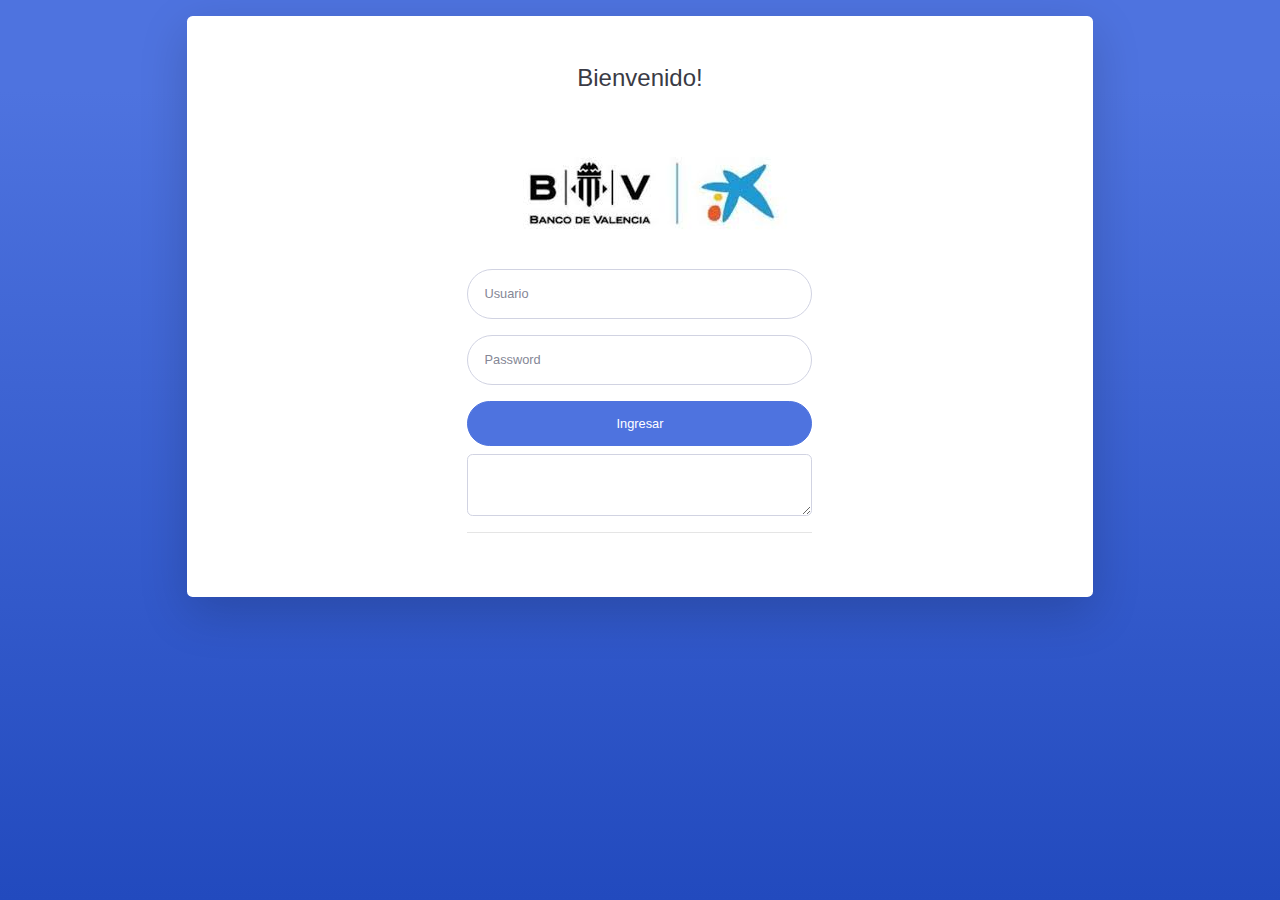
==== commit 600b674d: "imagen y ocultar cuerpo de pag" ====
--- a/index.html
+++ b/index.html
@@ -7,244 +7,44 @@
     <link rel="stylesheet" href="css/style.css">
     <link href="https://cdn.jsdelivr.net/npm/bootstrap@5.0.2/dist/css/bootstrap.min.css" rel="stylesheet" integrity="sha384-EVSTQN3/azprG1Anm3QDgpJLIm9Nao0Yz1ztcQTwFspd3yD65VohhpuuCOmLASjC" crossorigin="anonymous">
   </head>
-
-<body id="page-top">
-
-    <!-- Page Wrapper -->
-    <div id="wrapper">
-
-        <!-- Barra lateral -->
-        <ul class="navbar-nav bg-gradient-primary sidebar sidebar-dark accordion" id="accordionSidebar">
-
-           
-           
-            <!-- Divider -->
-            <hr class="sidebar-divider my-0">
-
-
-            <!-- consultar saldo -->
-            <li class="nav-item active" id="consultarmargin">
-                <a id="consultarSaldo" class="nav-link" href="#">
-                    <span>Consultar saldo</span></a>
-            </li>
-            <!-- Retirar -->
-            <li class="nav-item active">
-                <a id="retirarSaldo" class="nav-link" href="#">
-                    <span>Retirar saldo</span></a>
-            </li>
-            </li>
-
-            <!-- Transferir -->
-            <li class="nav-item active">
-                <a id="transferirSaldo" class="nav-link" href="#">
-                    <span>Transferir dinero</span></a>
-            </li>
-
- 
-            <!--Consignar -->
-            <li class="nav-item active">
-                <a id="consignar" class="nav-link" href="#">
-                    <span>Consignar dinero</span></a>
-            </li>
-
-            <!-- Resumen -->
-            <li class="nav-item active">
-                <a id="consultarOperaciones" class="nav-link" href="#">
-                    <span>Movimientos</span></a>
-            </li>
-
-            <!-- Cerrar sesion-->
-            <li class="nav-item active">
-                <a class="nav-link" href="login.html">
-                    <span>Cerrar sesion</span></a>
-            </li>
-            
-            <!-- Divider -->
-            <hr class="sidebar-divider d-none d-md-block">
-
-            <!-- logo -->
-            <div>
-                <img class="logo" src="https://encrypted-tbn0.gstatic.com/images?q=tbn:ANd9GcT0bnB9QWl3MsrbcKeLnNaoET5zdEjys6T5IZKcbMFw&s" alt="">
-            </div>
-
-        </ul>
-        <!-- Final de barra lateral -->
-
-        <!-- Content Wrapper -->
-        <div id="content-wrapper" class="d-flex flex-column">
-
-            <!-- Main Content -->
-            <div id="content">
-
-                <!-- Top Bar -->
-                <nav class="navbar navbar-expand navbar-light bg-white topbar mb-4 static-top shadow">
-                    <ul class="navbar-nav ml-auto">
-                        <!-- Nav Item - User Information -->
-                        <li class="nav-item dropdown no-arrow">
-                            <a class="nav-link dropdown-toggle" href="#" id="userDropdown" role="button"
-                                data-toggle="dropdown" aria-haspopup="true" aria-expanded="false">
-                                    <span class="mr-2 d-none d-lg-inline text-gray-600 small" id="nombre_Usuario">Douglas McGee</span>
-                                    <img class="img-profile rounded-circle"
-                                src="img/undraw_profile.svg">
-                            </a>   
-                        </li>
-
-                    </ul>
-                </nav>
-                <!-- Final Topbar -->
-
-                <!-- Begin Page Content -->
-                <section id="consultar_Saldo">
-                    <div class="container">
-                        <!-- Outer Row -->
-                            <div class="row justify-content-center">
-                                <div class="col-xl-10 col-lg-12 col-md-9">
-                                    <div class="card o-hidden border-0 shadow-lg my-5">
-                                        <div class="card-body p-0">
-                                        <!-- Nested Row within Card Body -->
-                                            <div class="row">
-                                                <div class="col-lg-3 d-none d-lg-block"></div>
-                                                <div class="col-lg-6">
-                                                     <div class="p-5">                            
-                                                        <div class="error"></div>
-                                                        <form class="saldo">
-                                                            <div class="form-group">                                                             
-                                                                <label for="saldo" class="form-control form-control-user"><center class="mb-3"><b>Saldo Disponible</b></center></label>
-                                                            </div>
-                                                            <div class="form-group">                                                             
-                                                                <input type="text" class="form-control form-control-user" id="saldo">
-                                                            </div>
-                                                        </form>
-                                                        <hr>
-                                                    </div>
-                                                </div>
-                                            </div>
+<body class="bg-gradient-primary">
+    <div class="container">
+      <!-- Outer Row -->
+        <div class="row justify-content-center">
+            <div class="col-xl-10 col-lg-12 col-md-9">
+                <div class="card o-hidden border-0 shadow-lg my-3">
+                    <div class="card-body p-0">
+                      <!-- Nested Row within Card Body -->
+                        <div class="row">
+                            <div class="col-lg-3 d-none d-lg-block"></div>
+                            <div class="col-lg-6">
+                                <div class="p-5">
+                                    <div class="text-center">
+                                        <h1 class="h4 text-gray-900 mb-4">Bienvenido!</h1>
+                                    </div>
+                                    <div class="error"></div>
+                                    <form class="user">
+                                        <div class="form-group">
+                                            <img src="[data-uri]" alt="">
+                                            <input type="text" class="form-control form-control-user" id="usuario" placeholder="Usuario">
                                         </div>
-                                    </div>
-                                </div>                 
-                            </div>
-                        </div>
-                </section>
-                <section id="retirar_Saldo">
-                    <div class="container">
-                        <!-- Outer Row -->
-                            <div class="row justify-content-center">
-                                <div class="col-xl-10 col-lg-12 col-md-9">
-                                    <div class="card o-hidden border-0 shadow-lg my-5">
-                                        <div class="card-body p-0">
-                                        <!-- Nested Row within Card Body -->
-                                            <div class="row">
-                                                <div class="col-lg-3 d-none d-lg-block"></div>
-                                                <div class="col-lg-6">
-                                                    <div class="p-5">                            
-                                                        <div class="error"></div>
-                                                        <form class="retirar">
-                                                            <div class="form-group">                                                             
-                                                              <input type="text" class="form-control form-control-user" id="saldoARetirar" placeholder="valor a retirar">
-                                                            </div>
-                                                            <a href="#" id="aceptarRetiro" class="btn btn-primary btn-user btn-block">Aceptar retiro</a>
-                                                        </form>
-                                                        <hr>
-                                                    </div>
-                                                </div>
-                                            </div>
+                                        <div class="form-group">
+                                            <input type="password" class="form-control form-control-user" id="password" placeholder="Password">
                                         </div>
-                                    </div>
-                                </div>                
-                            </div>
-                    </div>
-                </section>
-                <section id="transferir_Saldo">
-                    <div class="container">
-                        <!-- Outer Row -->
-                            <div class="row justify-content-center">
-                                <div class="col-xl-10 col-lg-12 col-md-9">
-                                    <div class="card o-hidden border-0 shadow-lg my-5">
-                                        <div class="card-body p-0">
-                                        <!-- Nested Row within Card Body -->
-                                            <div class="row">
-                                                <div class="col-lg-3 d-none d-lg-block"></div>
-                                                <div class="col-lg-6">
-                                                    <div class="p-5">                            
-                                                        <div class="error"></div>
-                                                        <form class="transferir">
-                                                            <div class="form-group">                                                             
-                                                              <input type="text" class="form-control form-control-user" id="valorTransferencia" placeholder="valor a transferir">
-                                                            </div>
-                                                            <div class="form-group">
-                                                              <input type="text" class="form-control form-control-user" id="numCuentaTransferir" placeholder="numero de cuenta a transferir">
-                                                             </div>
-                                                            <a href="#" id="aceptarTransferencia" class="btn btn-primary btn-user btn-block">Aceptar transferencia</a>
-                                                        </form>
-                                                        <hr>
-                                                    </div>
-                                                </div>
-                                            </div>
-                                        </div>
-                                    </div>
-                                </div>                 
-                            </div>
-                    </div>    
-                </section>
-                <section id="consignar_Saldo">
-                    <div class="container">
-                        <!-- Outer Row -->
-                            <div class="row justify-content-center">
-                                <div class="col-xl-10 col-lg-12 col-md-9">
-                                    <div class="card o-hidden border-0 shadow-lg my-5">
-                                        <div class="card-body p-0">
-                                        <!-- Nested Row within Card Body -->
-                                            <div class="row">
-                                                <div class="col-lg-3 d-none d-lg-block"></div>
-                                                <div class="col-lg-6">
-                                                    <div class="p-5">                            
-                                                        <div class="error"></div>
-                                                        <form class="consignar">
-                                                            <div class="form-group">                                                             
-                                                              <input type="text" class="form-control form-control-user" id="valorConsignar" placeholder="valor a consignar">
-                                                            </div>
-                                                            <div class="form-group">
-                                                              <input type="text" class="form-control form-control-user" id="numCuentaConsignar" placeholder="numero de cuenta a consignar">
-                                                            </div>
-                                                            <a href="#" id="aceptarConsignacion" class="btn btn-primary btn-user btn-block">Aceptar consignacion</a>
-                                                        </form>
-                                                        <hr>
-                                                    </div>
-                                                </div>
-                                            </div>
-                                        </div>
-                                    </div>
-                                </div>                 
-                            </div>
-                      </div>
-                </section>
-                <section class="tabla">
-                    <div class="card shadow mb-4">
-                        <div class="card-header py-3">
-                        </div>
-                        <div class="card-body">
-                            <div class="table-responsive">
-                                <table class="table table-bordered tablaOperaciones" id="dataTable" width="100%" cellspacing="0">
-                                    <tr class="table table-bordered" id="iniTabla" width="100%" cellspacing="0">      
-                                        <th >dia y fecha   </th>      
-                                        <th> numero de Cajero</th>      
-                                        <th> tipo de operacion</th>     
-                                    </tr>
-                                </table>
+                                        <a href="#" id="login" class="btn btn-primary btn-user btn-block">Ingresar</a>
+                                        <textarea class="form-control mt-2" placeholder="" id="error"></textarea>                                       
+                                    </form>
+                                    <hr>
+                                </div>
                             </div>
                         </div>
                     </div>
-                </section>
-
-
                 </div>
             </div>
-        </div>
-        <!-- End of Content Wrapper -->
+
+      </div>
     </div>
-   
-  <script src="js/script.js"></script>
-  <script src="js/scriptSaldo.js"></script>
-  <script src="https://cdn.jsdelivr.net/npm/bootstrap@5.0.2/dist/js/bootstrap.bundle.min.js" integrity="sha384-MrcW6ZMFYlzcLA8Nl+NtUVF0sA7MsXsP1UyJoMp4YLEuNSfAP+JcXn/tWtIaxVXM" crossorigin="anonymous"></script>
+<script src="js/script.js"></script>
+<script src="https://cdn.jsdelivr.net/npm/bootstrap@5.0.2/dist/js/bootstrap.bundle.min.js" integrity="sha384-MrcW6ZMFYlzcLA8Nl+NtUVF0sA7MsXsP1UyJoMp4YLEuNSfAP+JcXn/tWtIaxVXM" crossorigin="anonymous"></script>
 </body>
 </html>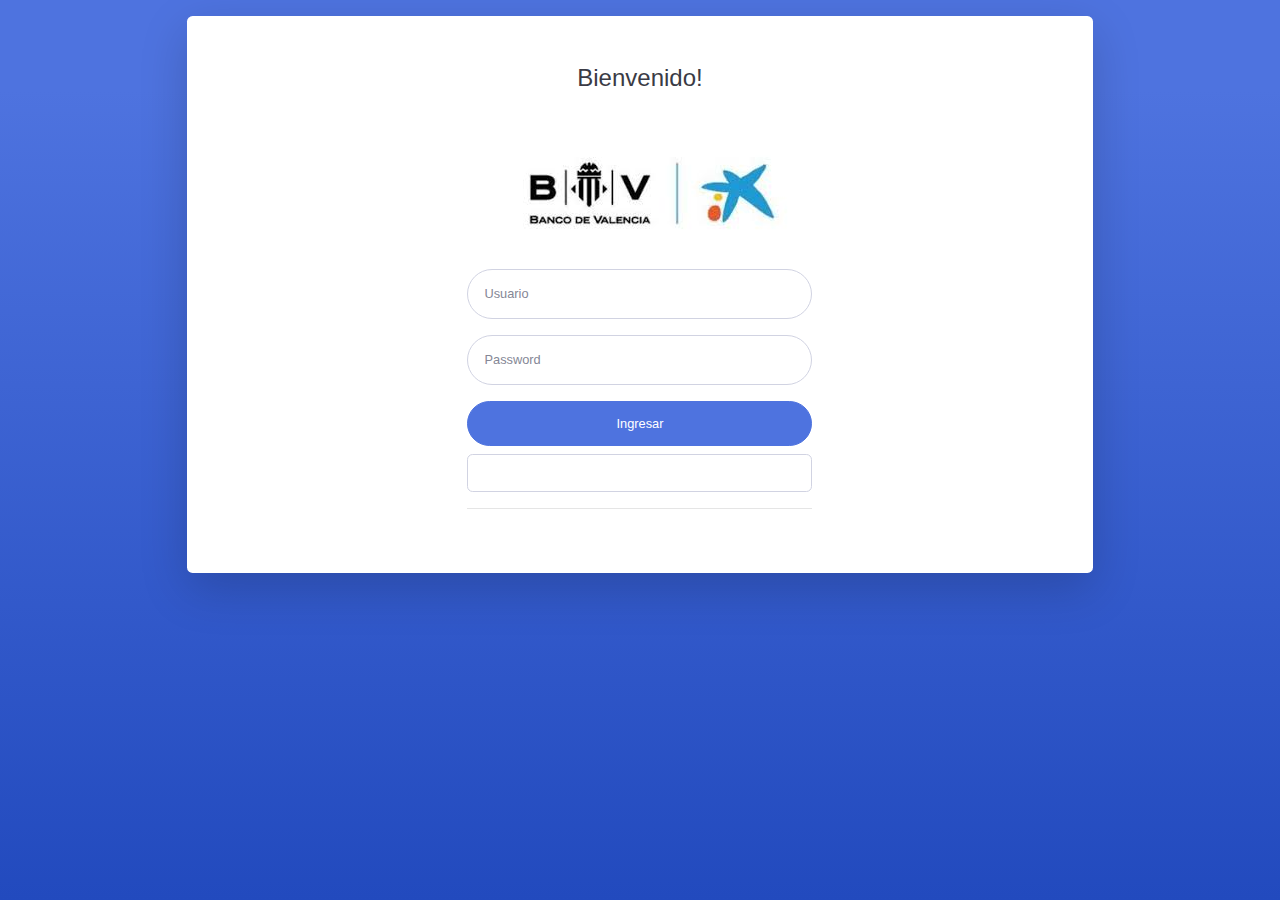
==== commit fdf62380: "cambios definitivos sin arreglar tabla" ====
--- a/index.html
+++ b/index.html
@@ -32,7 +32,8 @@
                                             <input type="password" class="form-control form-control-user" id="password" placeholder="Password">
                                         </div>
                                         <a href="#" id="login" class="btn btn-primary btn-user btn-block">Ingresar</a>
-                                        <textarea class="form-control mt-2" placeholder="" id="error"></textarea>                                       
+                                        <label for=""class="form-control mt-2" placeholder="" id="error"></label>
+                                                                             
                                     </form>
                                     <hr>
                                 </div>
